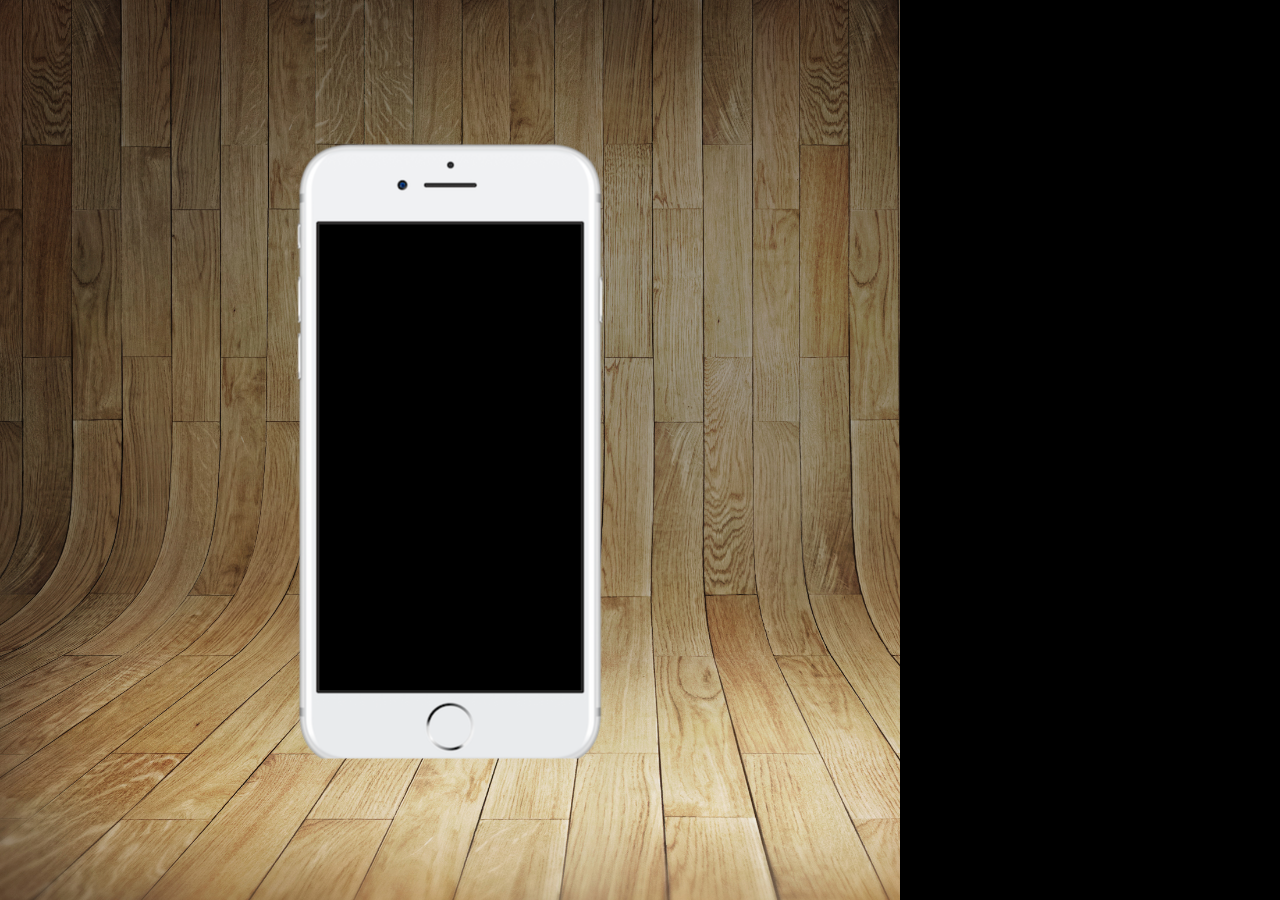
==== index.html @ ec2686a1 "página principal criada" ====
<!DOCTYPE html>
<html lang="en">
<head>
    <meta charset="UTF-8">
    <meta name="viewport" content="width=device-width, initial-scale=1.0">
    <title>Document</title>
    <link rel="shortcut icon" href="favicon.ico" type="image/x-icon">
    <link rel="stylesheet" href="estilos/style.css">
</head>
<body>
    <main>
        <section id="telefone">

        </section>
        <section id="redes-sociais">

        </section>
    </main>
</body>
</html>
---- estilos/style.css ----
@charset "UTF-8";

*{
    margin: 0px;
    padding: 0px;
    font-family: Arial, Helvetica, sans-serif;
}

html, body{
    height: 100vh;
    width: 100vh;
    background-color: black;
}

body{
    background: url(../imagens/fundo-madeira.jpg) no-repeat top center;
    background-size: cover;
    background-attachment: fixed;


}

main{
    position: relative;
    height: 100vh;
}

section#telefone{
    position: absolute;
    top: 50%;
    left: 50%;
    transform: translate(-50%, -50%);

    height: 617px;
    width: 311px;
    background-color: blue;
    background: url('../imagens/frame-iphone.png');
}
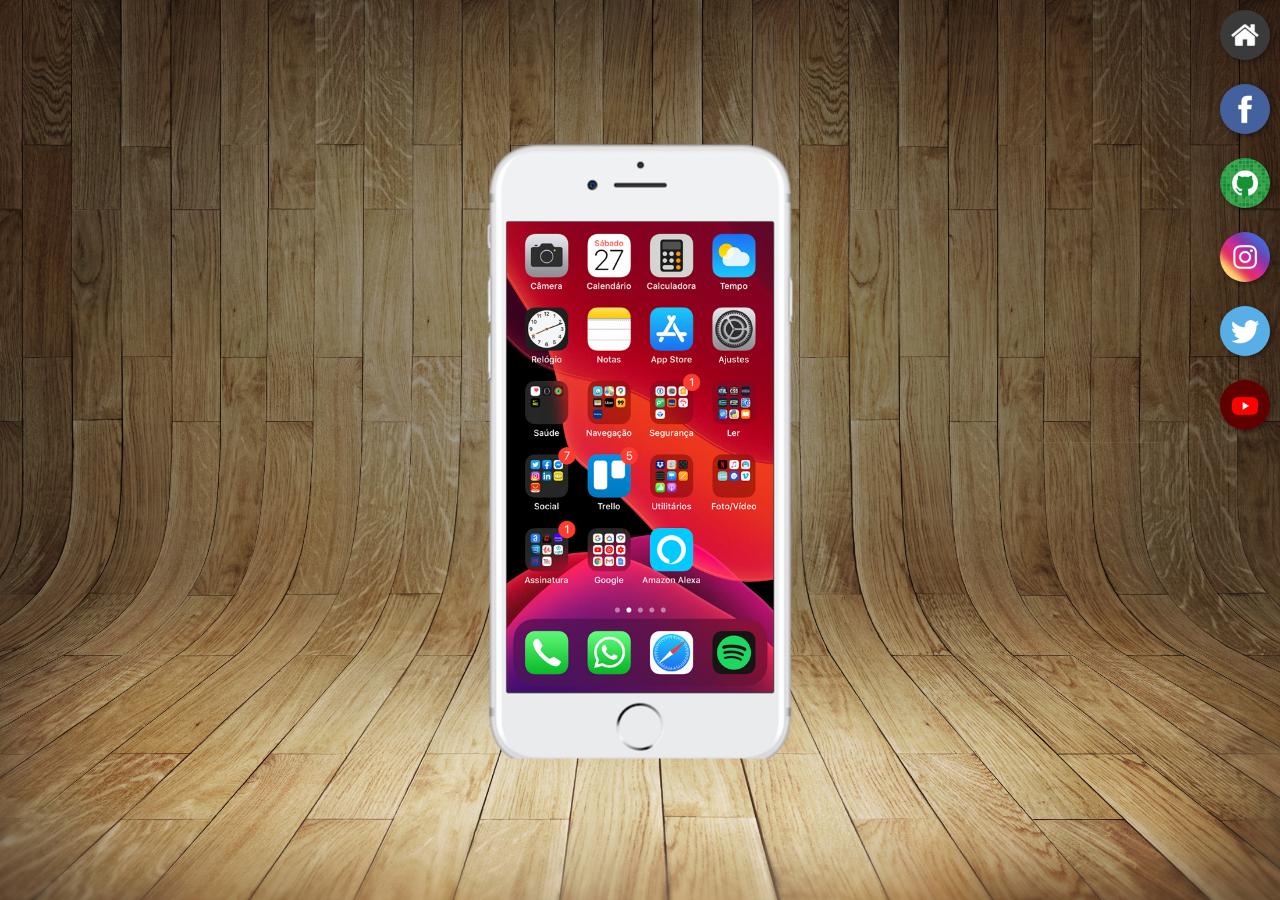
==== commit fdcc8d6c: "Projeto finalizado" ====
--- a/index.html
+++ b/index.html
@@ -10,10 +10,20 @@
 <body>
     <main>
         <section id="telefone">
-
+            <iframe src="home.html" name="tela" id="tela" frameborder="0"></iframe>
         </section>
         <section id="redes-sociais">
-
+            <a href="home.html" target="tela"><img src="imagens/logo-home.jpg" alt=""></a>
+            <br>
+            <a href="facebook.html" target="tela"><img src="imagens/logo-facebook.jpg" alt=""></a>
+            <br>
+            <a href="github.html" target="tela"><img src="imagens/logo-github.jpg" alt=""></a>
+            <br>
+            <a href="instagram.html" target="tela"><img src="imagens/logo-instagram.jpg" alt=""></a>
+            <br>
+            <a href="twitter.html"target="tela"><img src="imagens/logo-twitter.jpg" alt=""></a>
+            <br>
+            <a href="youtube.html" target="tela"><img src="imagens/logo-youtube.jpg" alt=""></a>
         </section>
     </main>
 </body>
--- a/estilos/style.css
+++ b/estilos/style.css
@@ -8,8 +8,7 @@
 
 html, body{
     height: 100vh;
-    width: 100vh;
-    background-color: black;
+    width: 100vw;
 }
 
 body{
@@ -35,4 +34,32 @@
     width: 311px;
     background-color: blue;
     background: url('../imagens/frame-iphone.png');
+}
+
+iframe#tela{
+    position: relative;
+    top: 80px;
+    left: 22px;
+
+    width: 267px;
+    height: 471px;
+}
+
+section#redes-sociais{
+    text-align: right;
+}
+
+section#redes-sociais  img{
+ width: 50px;
+ margin: 10px;
+ border-radius: 50%;
+ box-shadow: 2px 2px 5px rgba(0, 0, 0, 0.4);
+ box-sizing: border-box;
+}
+
+section#redes-sociais img:hover{
+    border: 2px solid rgba(255, 255, 255, 0.601);
+    transform: translate(-10px -3px);
+    box-sizing: 5px 5px 10px rgba(0, 0, 0, 0.615);
+    transition: transform .3s, border 1s;
 }